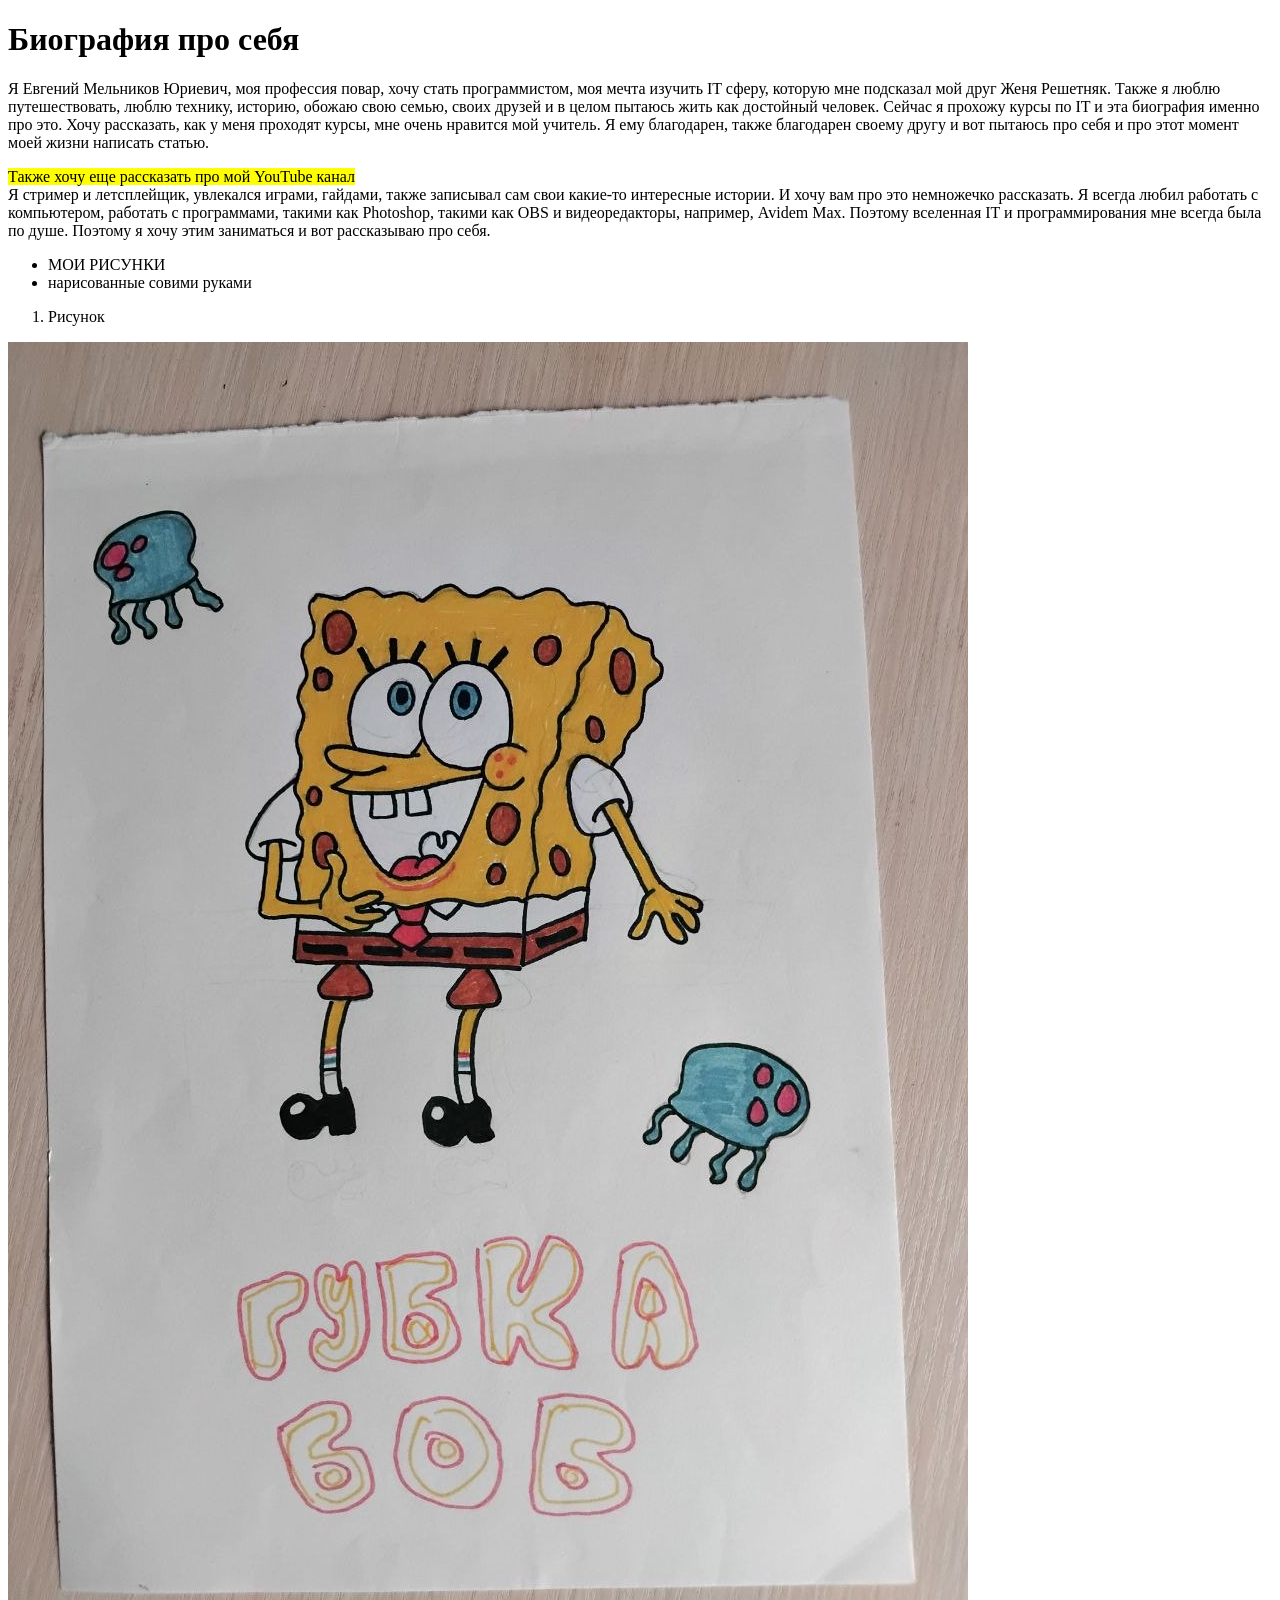
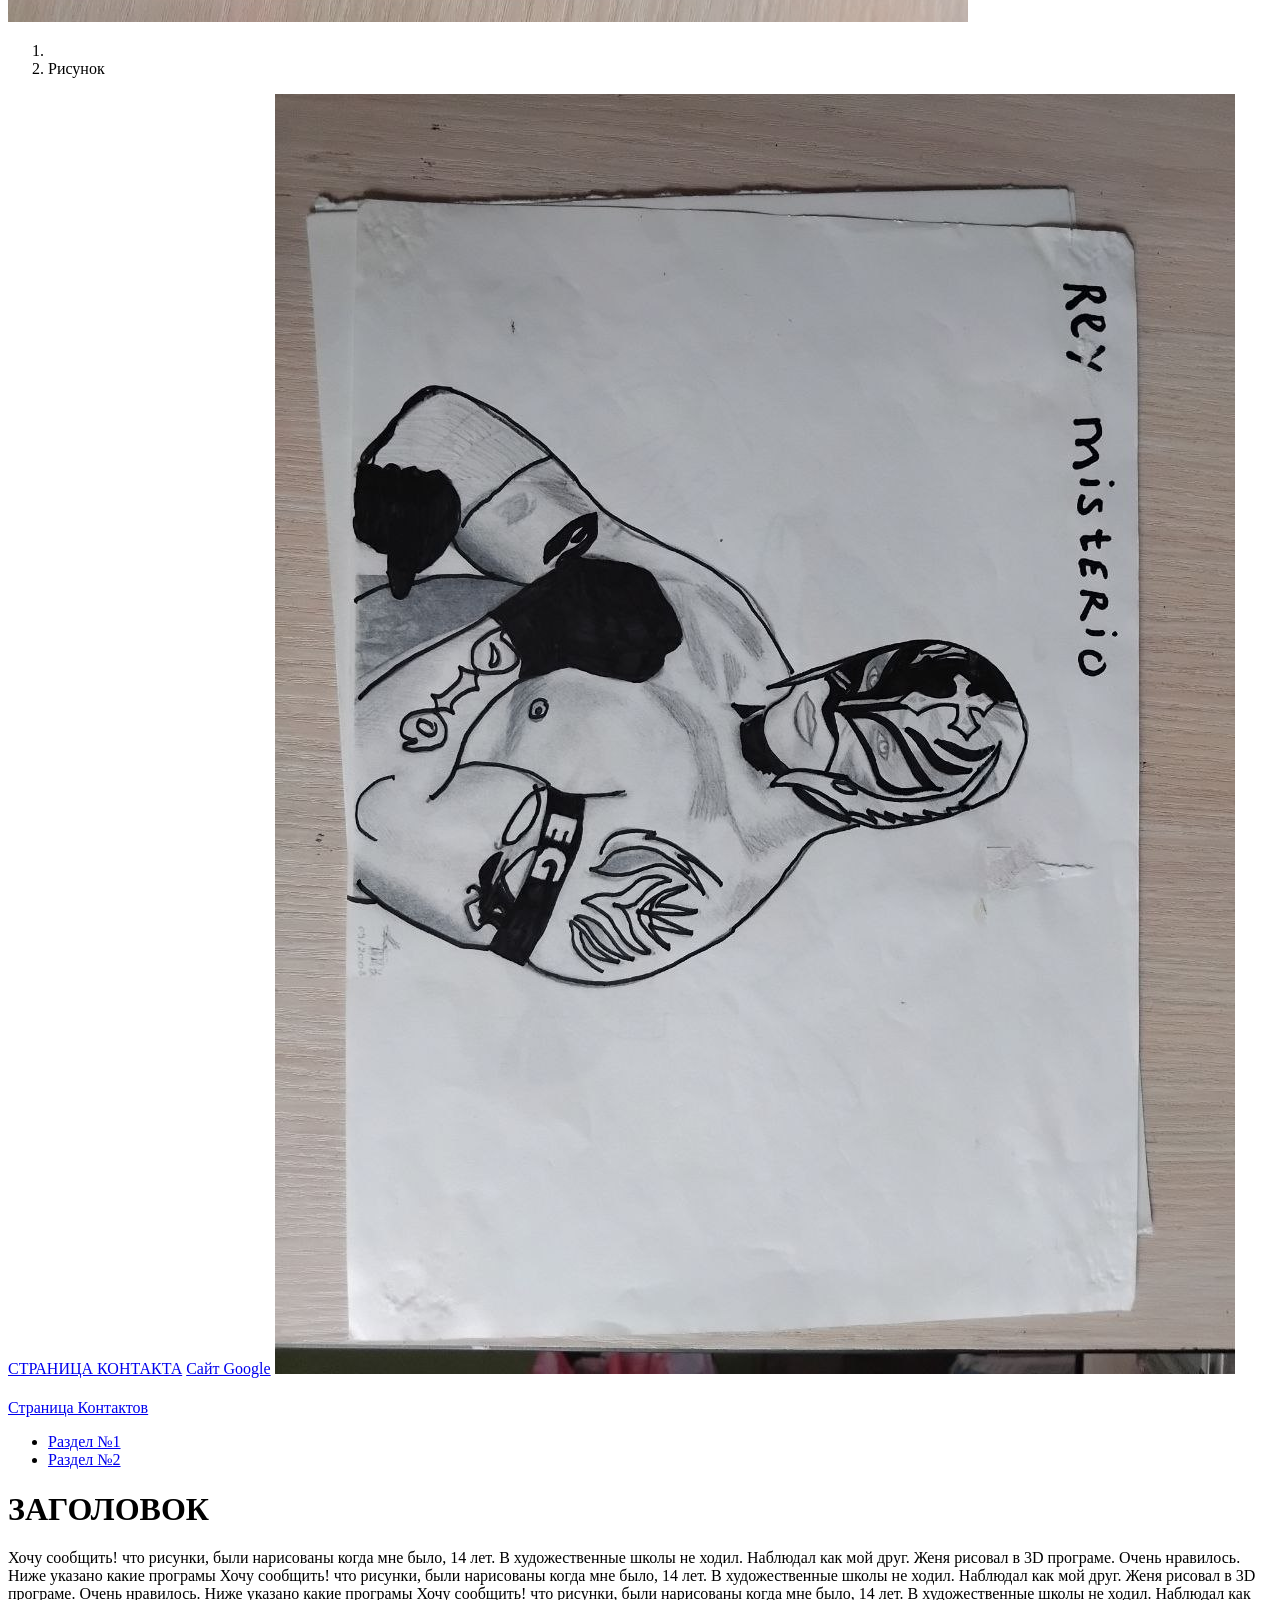
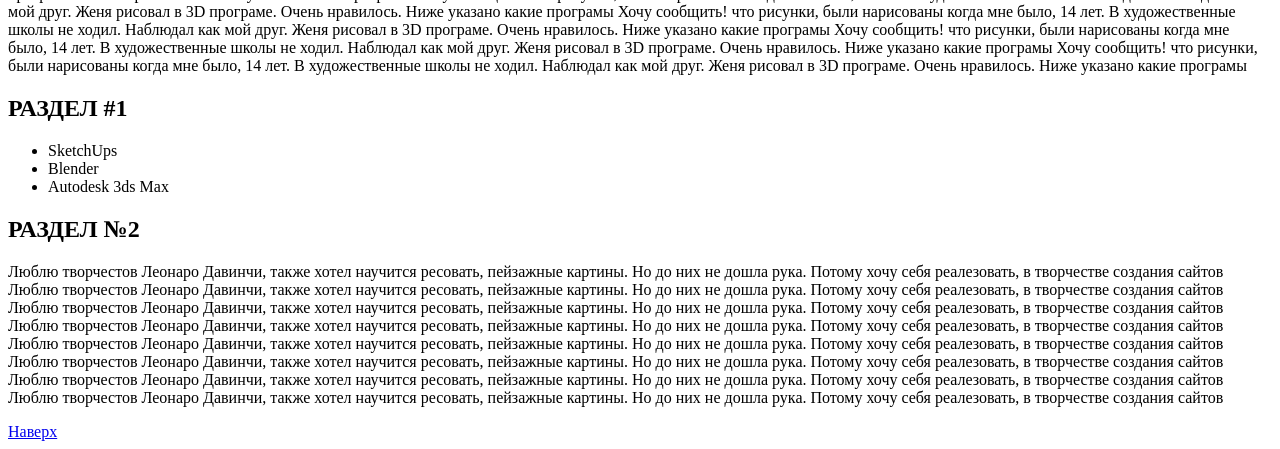
==== lesson_02/index.html @ bdb7502d "Add files via upload" ====
<!DOCTYPE html>
<lang="en">
   <head>
      <meta charset="UTF-8">
      <meta name="viewport" content="width=device-width, initial-scale=1.0">
      <title>lesson 2</title>
   </head>
   <body>
      <h1 id="#top">Биография про себя</h1>
      <p>Я Евгений Мельников Юриевич,<span> моя профессия повар,</span> хочу
         стать
         программистом, моя мечта изучить IT сферу, которую мне подсказал мой
         друг Женя Решетняк. Также я люблю путешествовать, люблю технику,
         историю, обожаю свою семью, своих друзей и в целом пытаюсь жить как
         достойный человек. Сейчас я прохожу курсы по IT и эта биография именно
         про это. Хочу рассказать, как у меня проходят курсы, мне очень нравится
         мой учитель. Я ему благодарен, также благодарен своему другу и вот
         пытаюсь про себя и про этот момент моей жизни написать статью.</p>
      <p>
         <mark>Также хочу еще рассказать про мой YouTube канал </mark><br>
         Я стример и
         летсплейщик, увлекался играми, гайдами, также записывал сам свои
         какие-то интересные истории. И хочу вам про это немножечко рассказать.
         Я всегда любил работать с компьютером, работать с программами, такими
         как Photoshop, такими как OBS и видеоредакторы, например, Avidem Max.
         Поэтому вселенная IT и программирования мне всегда была по душе.
         Поэтому я хочу этим заниматься и вот рассказываю про себя.
      </p>
      <ul>
         <li>МОИ РИСУНКИ</li>
         <li>нарисованные совими руками</li>
      </ul>
      <ol>
         <li>Рисунок</li>
      </ol>
      <img title="Губка Боб" src="img/photo_2026-06-08_00-07-55.jpg"
         alt="Губка Боб">
      <ol>
         <li></li>
         <li>Рисунок</li>
      </ol>
   </ul>
   <a href="contacts.html">СТРАНИЦА КОНТАКТА</a>

   <a href="https://www.google.com/?hl=ru"></a>

   <a target="_blank" href="https://www.google.com/?hl=ru">Сайт Google</a>

   <img title="Рей Мистерио" src="img/photo_2026-06-08_00-08-08.jpg"
      alt="Рей Мистерио">

   <div class="block">

   </div>

   <p class="text">

   </p>
   <h1 class="big-title">

   </h1>

   <h2 class="small-title red">

   </h2>

   <a title="Ссылка ведет на страницу контакта" href="contacts.html"
      class="link">
      Страница Контактов
   </a>

   <main class="article">
      <ul class="list">
         <li>
            <a href="#section-01" class="link">Раздел №1</a>
         </li>
         <li>
            <a href="#section-02" class="link">Раздел №2</a>
         </li>
      </ul>
      <h1 class="title">ЗАГОЛОВОК</h1>
   </main>

   <div class="text">
      Хочу сообщить! что рисунки, были нарисованы когда мне было, 14 лет. В
      художественные школы не ходил. Наблюдал как мой друг. Женя рисовал в 3D
      програме. Очень нравилось. Ниже указано какие програмы
      Хочу сообщить! что рисунки, были нарисованы когда мне было, 14 лет. В
      художественные школы не ходил. Наблюдал как мой друг. Женя рисовал в 3D
      програме. Очень нравилось. Ниже указано какие програмы
      Хочу сообщить! что рисунки, были нарисованы когда мне было, 14 лет. В
      художественные школы не ходил. Наблюдал как мой друг. Женя рисовал в 3D
      програме. Очень нравилось. Ниже указано какие програмы
      Хочу сообщить! что рисунки, были нарисованы когда мне было, 14 лет. В
      художественные школы не ходил. Наблюдал как мой друг. Женя рисовал в 3D
      програме. Очень нравилось. Ниже указано какие програмы
      Хочу сообщить! что рисунки, были нарисованы когда мне было, 14 лет. В
      художественные школы не ходил. Наблюдал как мой друг. Женя рисовал в 3D
      програме. Очень нравилось. Ниже указано какие програмы
      Хочу сообщить! что рисунки, были нарисованы когда мне было, 14 лет. В
      художественные школы не ходил. Наблюдал как мой друг. Женя рисовал в 3D
      програме. Очень нравилось. Ниже указано какие програмы
   </div>

   <h2 id="section-01" class="sub-title
      ">РАЗДЕЛ #1</h2>

   <p class="text">
      <ul>
         <li>SketchUps
            <li>Blender
               <li>Autodesk 3ds Max</li>

            </ul>
         </p>

         <h2 id="section-02" class="sub-title">РАЗДЕЛ №2</h2>

         <p class="text">
            Люблю творчестов Леонаро Давинчи, также хотел научится ресовать,
            пейзажные картины. Но до них не дошла рука. Потому хочу себя
            реалезовать, в творчестве создания сайтов
            Люблю творчестов Леонаро Давинчи, также хотел научится ресовать,
            пейзажные картины. Но до них не дошла рука. Потому хочу себя
            реалезовать, в творчестве создания сайтов
            Люблю творчестов Леонаро Давинчи, также хотел научится ресовать,
            пейзажные картины. Но до них не дошла рука. Потому хочу себя
            реалезовать, в творчестве создания сайтов
            Люблю творчестов Леонаро Давинчи, также хотел научится ресовать,
            пейзажные картины. Но до них не дошла рука. Потому хочу себя
            реалезовать, в творчестве создания сайтов
            Люблю творчестов Леонаро Давинчи, также хотел научится ресовать,
            пейзажные картины. Но до них не дошла рука. Потому хочу себя
            реалезовать, в творчестве создания сайтов
            Люблю творчестов Леонаро Давинчи, также хотел научится ресовать,
            пейзажные картины. Но до них не дошла рука. Потому хочу себя
            реалезовать, в творчестве создания сайтов
            Люблю творчестов Леонаро Давинчи, также хотел научится ресовать,
            пейзажные картины. Но до них не дошла рука. Потому хочу себя
            реалезовать, в творчестве создания сайтов
            Люблю творчестов Леонаро Давинчи, также хотел научится ресовать,
            пейзажные картины. Но до них не дошла рука. Потому хочу себя
            реалезовать, в творчестве создания сайтов

         </p>
         <a href="#top" class="link-to-top">Наверх</a>

      </body>
   </head>
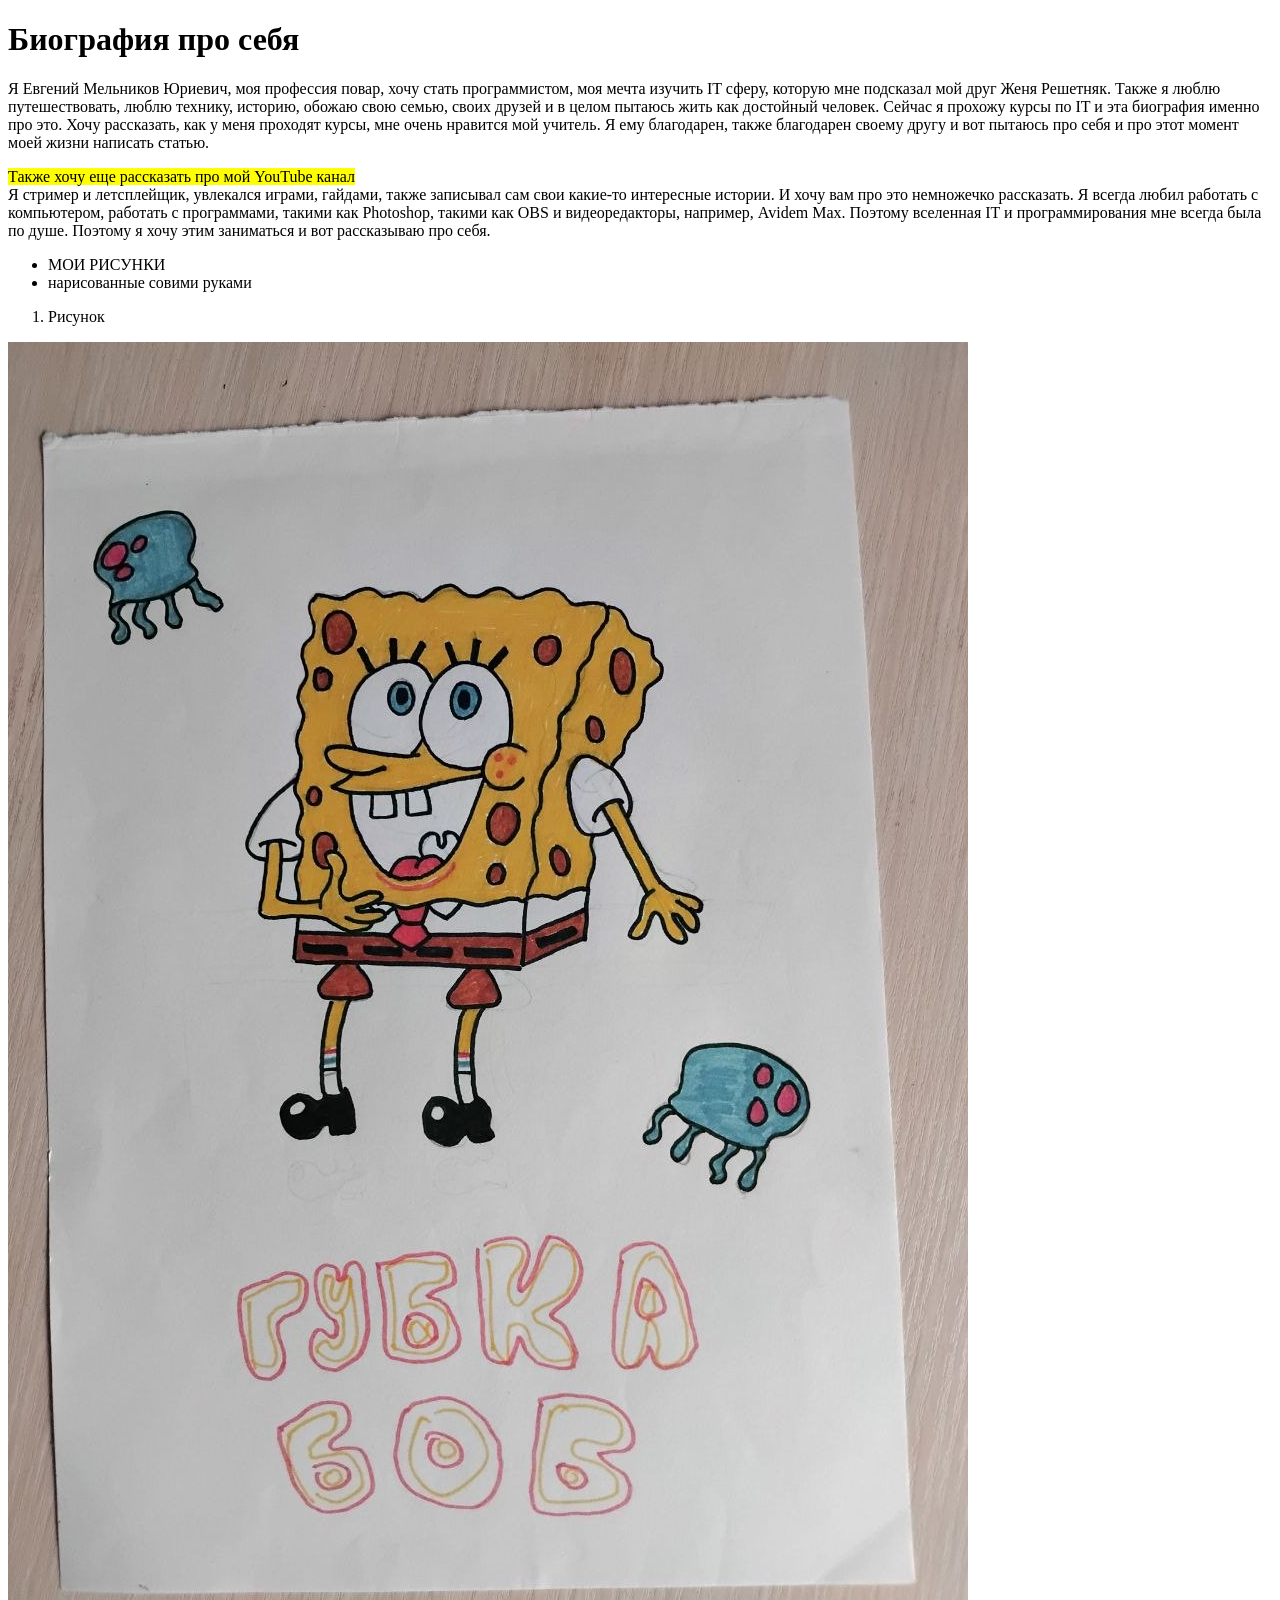
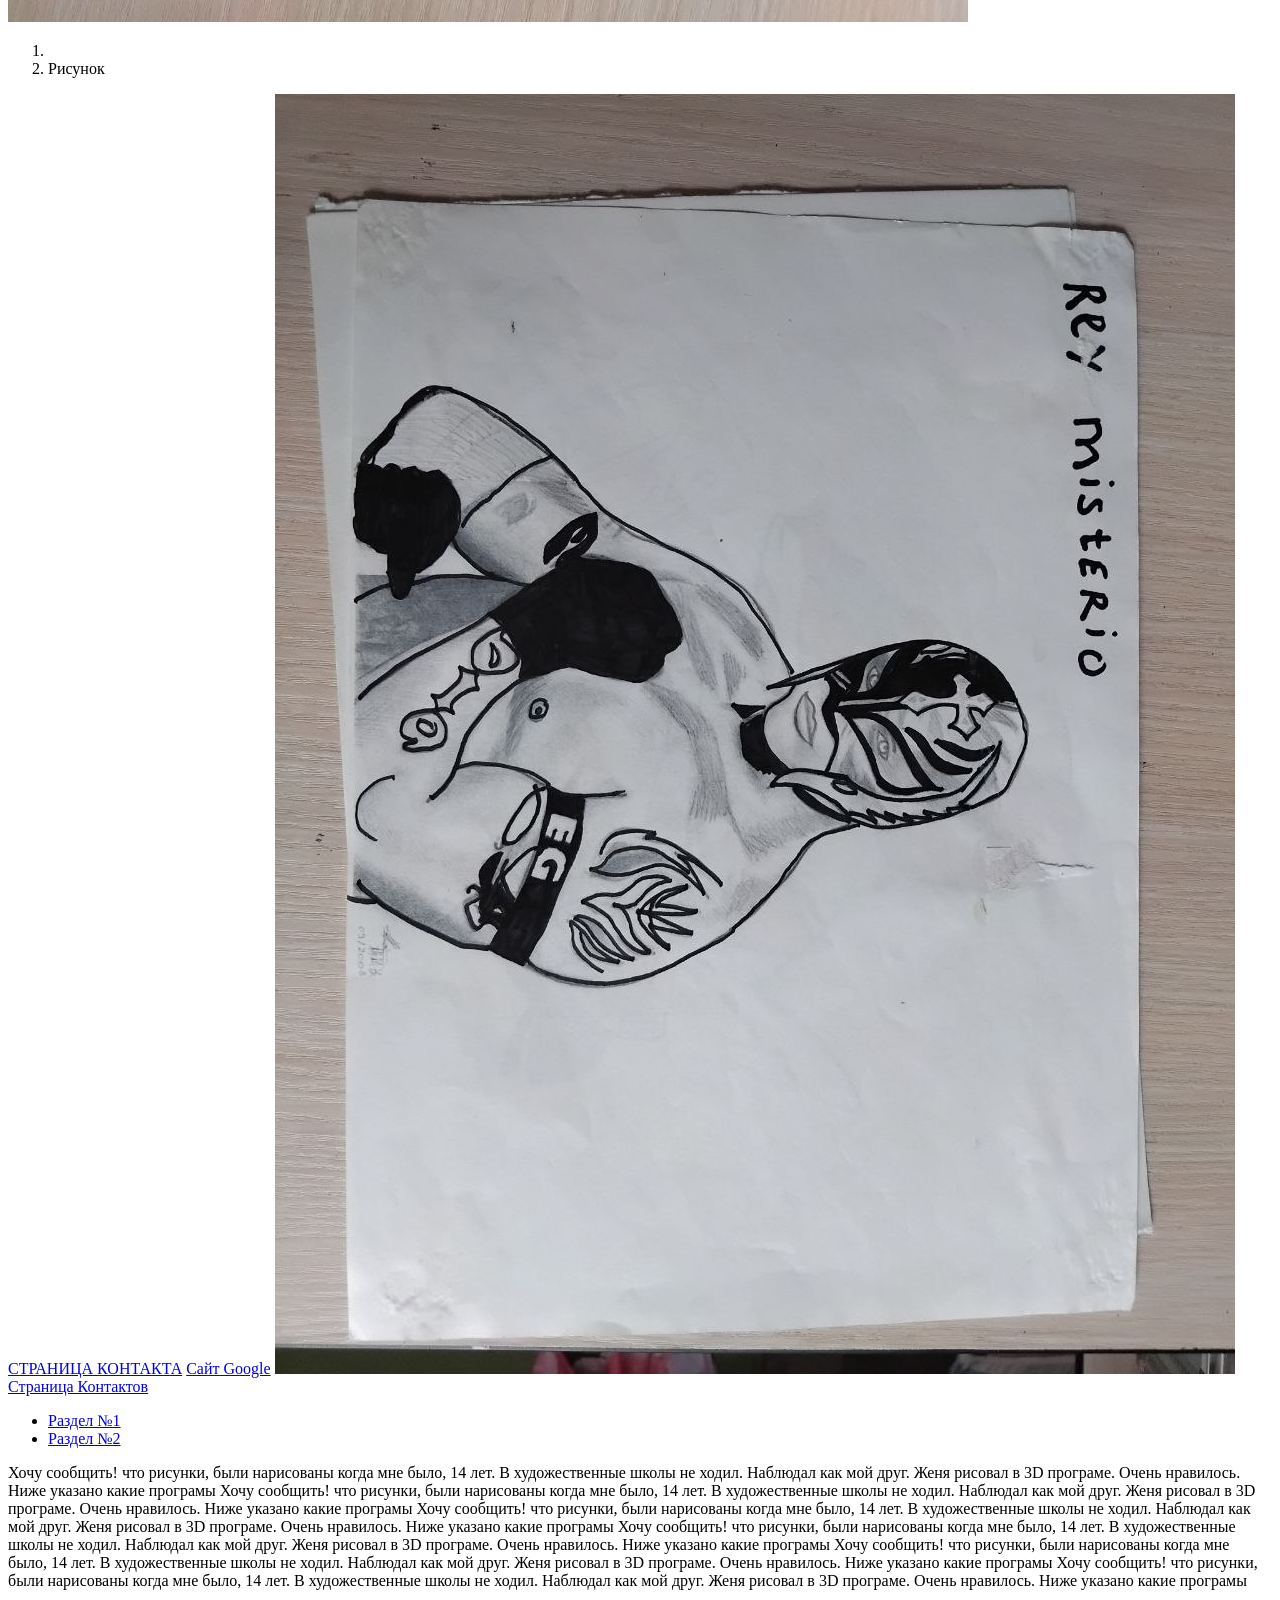
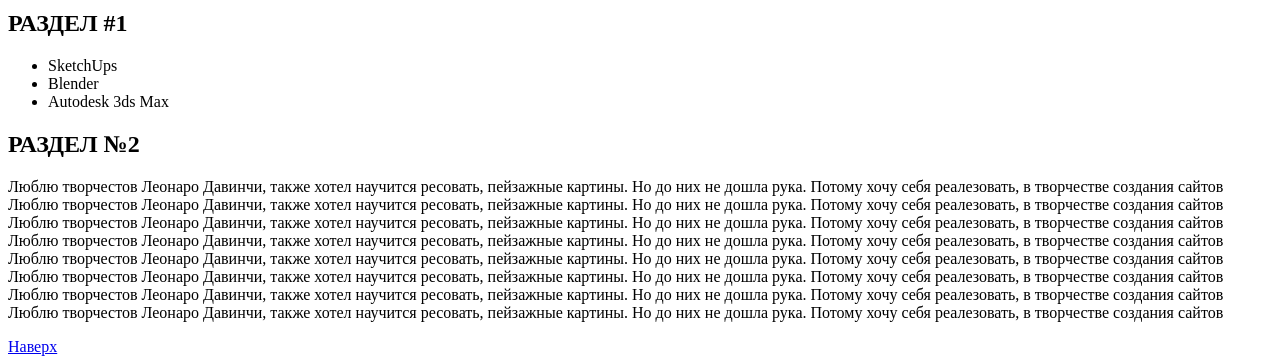
==== commit 922c4de6: "Add files via upload" ====
--- a/lesson_02/index.html
+++ b/lesson_02/index.html
@@ -1,5 +1,5 @@
 <!DOCTYPE html>
-<lang="en">
+<lang="zxx">
    <head>
       <meta charset="UTF-8">
       <meta name="viewport" content="width=device-width, initial-scale=1.0">
@@ -39,37 +39,21 @@
          <li></li>
          <li>Рисунок</li>
       </ol>
-   </ul>
-   <a href="contacts.html">СТРАНИЦА КОНТАКТА</a>
 
-   <a href="https://www.google.com/?hl=ru"></a>
+      <a href="contacts.html">СТРАНИЦА КОНТАКТА</a>
 
-   <a target="_blank" href="https://www.google.com/?hl=ru">Сайт Google</a>
+      <a href="https://www.google.com/?hl=ru"></a>
 
-   <img title="Рей Мистерио" src="img/photo_2026-06-08_00-08-08.jpg"
-      alt="Рей Мистерио">
+      <a target="_blank" href="https://www.google.com/?hl=ru">Сайт Google</a>
 
-   <div class="block">
+      <img title="Рей Мистерио" src="img/photo_2026-06-08_00-08-08.jpg"
+         alt="Рей Мистерио">
 
-   </div>
+      <a title="Ссылка ведет на страницу контакта" href="contacts.html"
+         class="link">
+         Страница Контактов
+      </a>
 
-   <p class="text">
-
-   </p>
-   <h1 class="big-title">
-
-   </h1>
-
-   <h2 class="small-title red">
-
-   </h2>
-
-   <a title="Ссылка ведет на страницу контакта" href="contacts.html"
-      class="link">
-      Страница Контактов
-   </a>
-
-   <main class="article">
       <ul class="list">
          <li>
             <a href="#section-01" class="link">Раздел №1</a>
@@ -78,72 +62,70 @@
             <a href="#section-02" class="link">Раздел №2</a>
          </li>
       </ul>
-      <h1 class="title">ЗАГОЛОВОК</h1>
-   </main>
 
-   <div class="text">
-      Хочу сообщить! что рисунки, были нарисованы когда мне было, 14 лет. В
-      художественные школы не ходил. Наблюдал как мой друг. Женя рисовал в 3D
-      програме. Очень нравилось. Ниже указано какие програмы
-      Хочу сообщить! что рисунки, были нарисованы когда мне было, 14 лет. В
-      художественные школы не ходил. Наблюдал как мой друг. Женя рисовал в 3D
-      програме. Очень нравилось. Ниже указано какие програмы
-      Хочу сообщить! что рисунки, были нарисованы когда мне было, 14 лет. В
-      художественные школы не ходил. Наблюдал как мой друг. Женя рисовал в 3D
-      програме. Очень нравилось. Ниже указано какие програмы
-      Хочу сообщить! что рисунки, были нарисованы когда мне было, 14 лет. В
-      художественные школы не ходил. Наблюдал как мой друг. Женя рисовал в 3D
-      програме. Очень нравилось. Ниже указано какие програмы
-      Хочу сообщить! что рисунки, были нарисованы когда мне было, 14 лет. В
-      художественные школы не ходил. Наблюдал как мой друг. Женя рисовал в 3D
-      програме. Очень нравилось. Ниже указано какие програмы
-      Хочу сообщить! что рисунки, были нарисованы когда мне было, 14 лет. В
-      художественные школы не ходил. Наблюдал как мой друг. Женя рисовал в 3D
-      програме. Очень нравилось. Ниже указано какие програмы
-   </div>
+      <div class="text">
+         Хочу сообщить! что рисунки, были нарисованы когда мне было, 14 лет. В
+         художественные школы не ходил. Наблюдал как мой друг. Женя рисовал в 3D
+         програме. Очень нравилось. Ниже указано какие програмы
+         Хочу сообщить! что рисунки, были нарисованы когда мне было, 14 лет. В
+         художественные школы не ходил. Наблюдал как мой друг. Женя рисовал в 3D
+         програме. Очень нравилось. Ниже указано какие програмы
+         Хочу сообщить! что рисунки, были нарисованы когда мне было, 14 лет. В
+         художественные школы не ходил. Наблюдал как мой друг. Женя рисовал в 3D
+         програме. Очень нравилось. Ниже указано какие програмы
+         Хочу сообщить! что рисунки, были нарисованы когда мне было, 14 лет. В
+         художественные школы не ходил. Наблюдал как мой друг. Женя рисовал в 3D
+         програме. Очень нравилось. Ниже указано какие програмы
+         Хочу сообщить! что рисунки, были нарисованы когда мне было, 14 лет. В
+         художественные школы не ходил. Наблюдал как мой друг. Женя рисовал в 3D
+         програме. Очень нравилось. Ниже указано какие програмы
+         Хочу сообщить! что рисунки, были нарисованы когда мне было, 14 лет. В
+         художественные школы не ходил. Наблюдал как мой друг. Женя рисовал в 3D
+         програме. Очень нравилось. Ниже указано какие програмы
+      </div>
 
-   <h2 id="section-01" class="sub-title
+      <h2 id="section-01" class="sub-title
       ">РАЗДЕЛ #1</h2>
 
-   <p class="text">
-      <ul>
-         <li>SketchUps
-            <li>Blender
-               <li>Autodesk 3ds Max</li>
+      <p class="text">
+         <ul>
+            <li>SketchUps</li>
+            <li>Blender</li>
+            <li>Autodesk 3ds Max</li>
 
-            </ul>
-         </p>
+         </ul>
+      </p>
 
-         <h2 id="section-02" class="sub-title">РАЗДЕЛ №2</h2>
+      <h2 id="section-02" class="sub-title">РАЗДЕЛ №2</h2>
 
-         <p class="text">
-            Люблю творчестов Леонаро Давинчи, также хотел научится ресовать,
-            пейзажные картины. Но до них не дошла рука. Потому хочу себя
-            реалезовать, в творчестве создания сайтов
-            Люблю творчестов Леонаро Давинчи, также хотел научится ресовать,
-            пейзажные картины. Но до них не дошла рука. Потому хочу себя
-            реалезовать, в творчестве создания сайтов
-            Люблю творчестов Леонаро Давинчи, также хотел научится ресовать,
-            пейзажные картины. Но до них не дошла рука. Потому хочу себя
-            реалезовать, в творчестве создания сайтов
-            Люблю творчестов Леонаро Давинчи, также хотел научится ресовать,
-            пейзажные картины. Но до них не дошла рука. Потому хочу себя
-            реалезовать, в творчестве создания сайтов
-            Люблю творчестов Леонаро Давинчи, также хотел научится ресовать,
-            пейзажные картины. Но до них не дошла рука. Потому хочу себя
-            реалезовать, в творчестве создания сайтов
-            Люблю творчестов Леонаро Давинчи, также хотел научится ресовать,
-            пейзажные картины. Но до них не дошла рука. Потому хочу себя
-            реалезовать, в творчестве создания сайтов
-            Люблю творчестов Леонаро Давинчи, также хотел научится ресовать,
-            пейзажные картины. Но до них не дошла рука. Потому хочу себя
-            реалезовать, в творчестве создания сайтов
-            Люблю творчестов Леонаро Давинчи, также хотел научится ресовать,
-            пейзажные картины. Но до них не дошла рука. Потому хочу себя
-            реалезовать, в творчестве создания сайтов
+      <p class="text">
+         Люблю творчестов Леонаро Давинчи, также хотел научится ресовать,
+         пейзажные картины. Но до них не дошла рука. Потому хочу себя
+         реалезовать, в творчестве создания сайтов
+         Люблю творчестов Леонаро Давинчи, также хотел научится ресовать,
+         пейзажные картины. Но до них не дошла рука. Потому хочу себя
+         реалезовать, в творчестве создания сайтов
+         Люблю творчестов Леонаро Давинчи, также хотел научится ресовать,
+         пейзажные картины. Но до них не дошла рука. Потому хочу себя
+         реалезовать, в творчестве создания сайтов
+         Люблю творчестов Леонаро Давинчи, также хотел научится ресовать,
+         пейзажные картины. Но до них не дошла рука. Потому хочу себя
+         реалезовать, в творчестве создания сайтов
+         Люблю творчестов Леонаро Давинчи, также хотел научится ресовать,
+         пейзажные картины. Но до них не дошла рука. Потому хочу себя
+         реалезовать, в творчестве создания сайтов
+         Люблю творчестов Леонаро Давинчи, также хотел научится ресовать,
+         пейзажные картины. Но до них не дошла рука. Потому хочу себя
+         реалезовать, в творчестве создания сайтов
+         Люблю творчестов Леонаро Давинчи, также хотел научится ресовать,
+         пейзажные картины. Но до них не дошла рука. Потому хочу себя
+         реалезовать, в творчестве создания сайтов
+         Люблю творчестов Леонаро Давинчи, также хотел научится ресовать,
+         пейзажные картины. Но до них не дошла рука. Потому хочу себя
+         реалезовать, в творчестве создания сайтов
 
-         </p>
-         <a href="#top" class="link-to-top">Наверх</a>
+      </p>
+      <a href="#top" class="link-to-top">Наверх</a>
 
-      </body>
-   </head>+   </body>
+</head>
